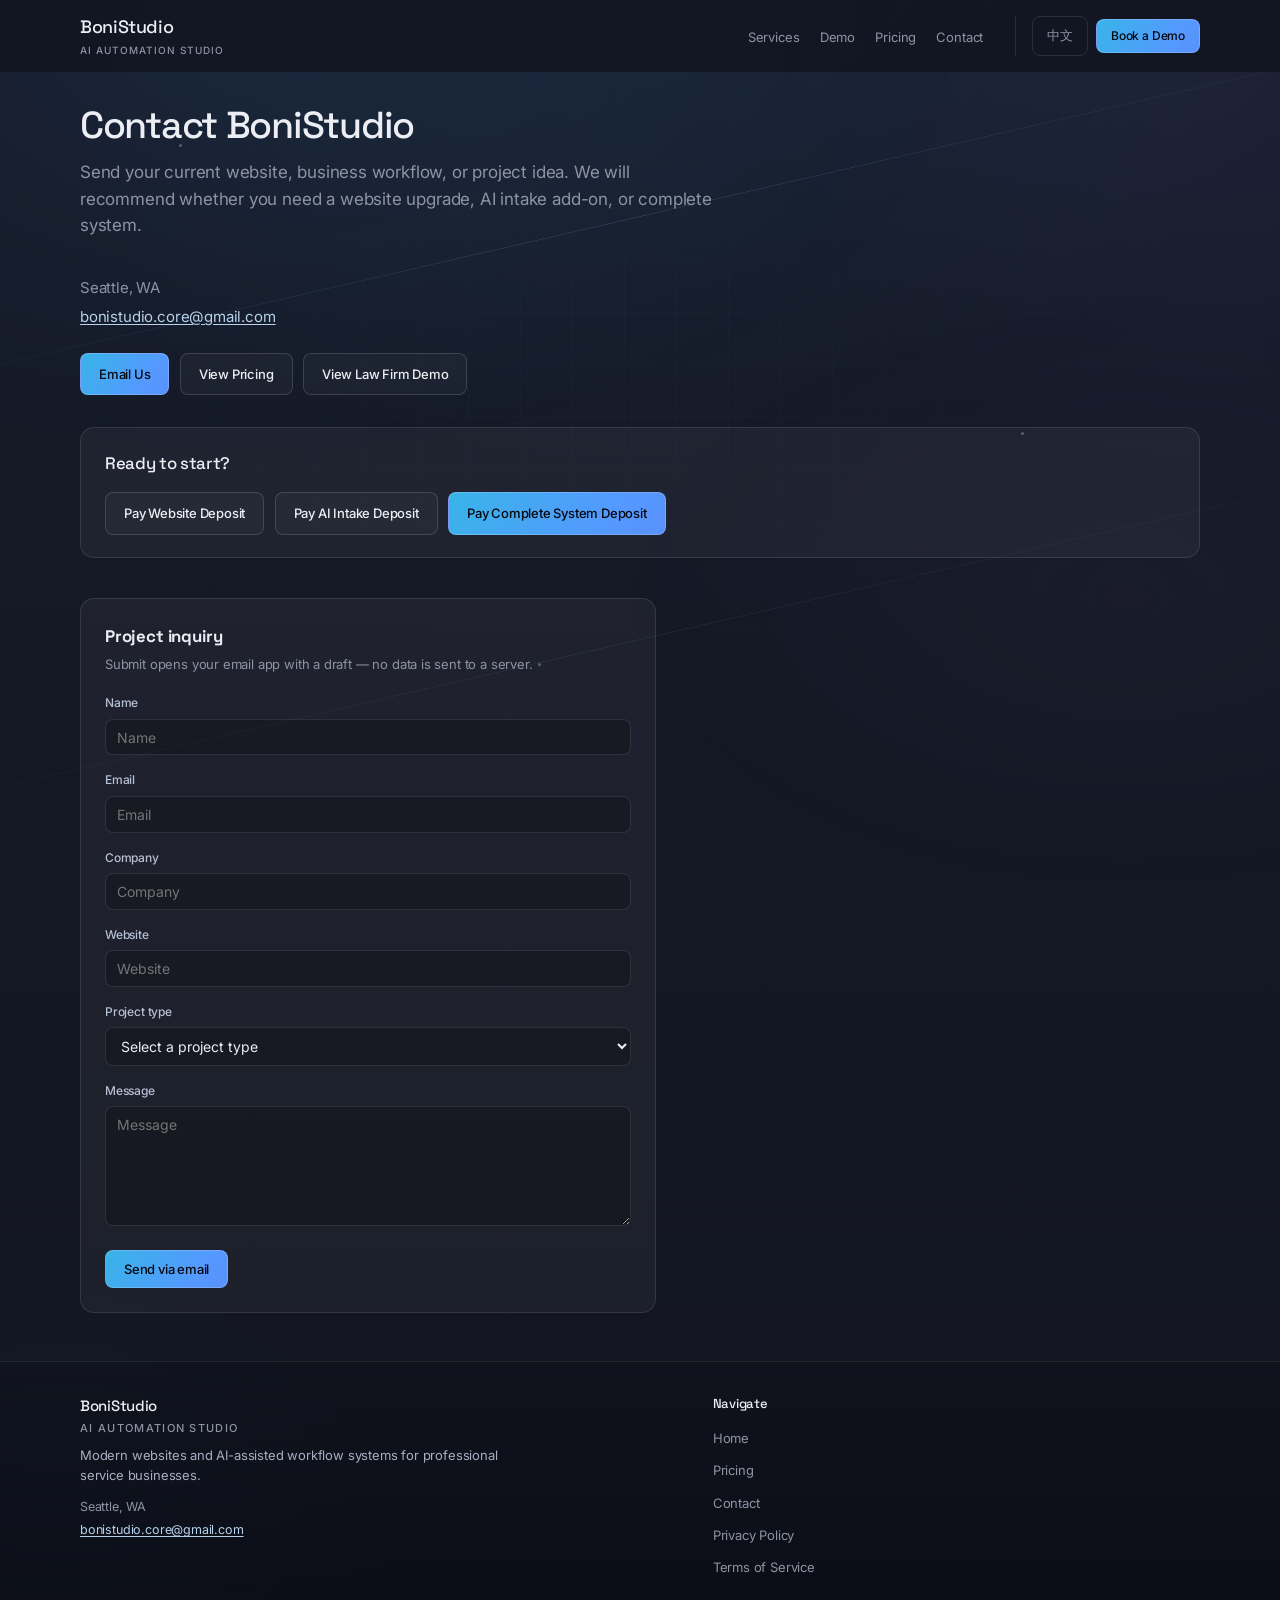
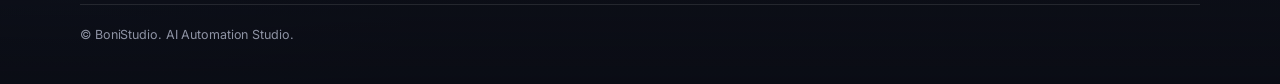
==== contact.html @ a34bbd65 "payment" ====
<!DOCTYPE html>
<html lang="en">
  <head>
    <meta charset="UTF-8" />
    <meta name="viewport" content="width=device-width, initial-scale=1.0" />
    <title data-i18n="meta.contactTitle">Contact — BoniStudio</title>
    <meta
      name="description"
      data-i18n="meta.contactDesc"
      content="Contact BoniStudio for website modernization and AI intake systems."
    />
    <link rel="preconnect" href="https://fonts.googleapis.com" />
    <link rel="preconnect" href="https://fonts.gstatic.com" crossorigin />
    <link
      href="https://fonts.googleapis.com/css2?family=Inter:wght@400;500&family=Space+Grotesk:wght@400;500;600&display=swap"
      rel="stylesheet"
    />
    <link rel="stylesheet" href="styles.css" />
  </head>
  <body>
    <div class="ambient" aria-hidden="true">
      <div class="ambient__mesh"></div>
      <div class="ambient__grid"></div>
      <div class="ambient__flow ambient__flow--1"></div>
      <div class="ambient__flow ambient__flow--2"></div>
      <div class="ambient__nodes">
        <span class="ambient__node"></span>
        <span class="ambient__node"></span>
        <span class="ambient__node"></span>
      </div>
    </div>
    <header class="header" id="header">
      <div class="header__inner container">
        <a class="brand" href="index.html#top" aria-label="BoniStudio home">
          <span class="brand__name" data-i18n="nav.brand">BoniStudio</span>
          <span class="brand__tag" data-i18n="nav.tagline">AI Automation Studio</span>
        </a>
        <nav class="nav" id="nav" aria-label="Main">
          <ul class="nav__list">
            <li><a class="nav__link" href="index.html#services" data-i18n="nav.services">Services</a></li>
            <li><a class="nav__link" href="demo/law-firm-intake.html" data-i18n="nav.demo">Demo</a></li>
            <li><a class="nav__link" href="pricing.html" data-i18n="nav.pricing">Pricing</a></li>
            <li><a class="nav__link" href="contact.html" data-i18n="nav.contact">Contact</a></li>
          </ul>
          <div class="nav__actions">
            <button type="button" class="btn btn--ghost lang-toggle" id="langToggle" aria-label="Switch language">
              <span id="langToggleLabel">中文</span>
            </button>
            <a class="btn btn--primary btn--sm" href="contact.html" data-i18n="nav.bookDemo">Book a Demo</a>
          </div>
        </nav>
        <button
          type="button"
          class="menu-toggle"
          id="menuToggle"
          aria-expanded="false"
          aria-controls="nav"
          aria-label="Open menu"
        >
          <span class="menu-toggle__bar"></span>
          <span class="menu-toggle__bar"></span>
          <span class="menu-toggle__bar"></span>
        </button>
      </div>
    </header>

    <main class="page-main container" id="top">
      <header class="page-hero">
        <h1 class="page-hero__title" data-i18n="contactPage.title">Contact BoniStudio</h1>
        <p class="page-hero__lead" data-i18n="contactPage.subtitle">
          Send your current website, business workflow, or project idea. We will recommend whether you need a website
          upgrade, AI intake add-on, or complete system.
        </p>
      </header>

      <p class="contact-page__meta" data-i18n="contactPage.location">Seattle, WA</p>
      <p class="contact-page__meta">
        <a href="mailto:bonistudio.core@gmail.com">bonistudio.core@gmail.com</a>
      </p>

      <div class="contact-page__actions">
        <a class="btn btn--primary" href="mailto:bonistudio.core@gmail.com?subject=Project%20Inquiry" data-i18n="contactPage.emailUs"
          >Email Us</a
        >
        <a class="btn btn--secondary" href="pricing.html" data-i18n="contactPage.viewPricing">View Pricing</a>
        <a class="btn btn--secondary" href="demo/law-firm-intake.html" data-i18n="contactPage.viewDemo">View Law Firm Demo</a>
      </div>

      <section class="contact-ready" aria-labelledby="contact-ready-title">
        <h2 id="contact-ready-title" class="contact-ready__title" data-i18n="contactPage.readyTitle">Ready to start?</h2>
        <div class="contact-ready__actions">
          <a
            class="btn btn--secondary"
            href="https://buy.stripe.com/14A4gs5WB1Y2cRp4F6bAs02"
            target="_blank"
            rel="noopener noreferrer"
            data-stripe="websiteDeposit"
            data-i18n="contactPage.payWebsiteDeposit"
            >Pay Website Deposit</a
          >
          <a
            class="btn btn--secondary"
            href="https://buy.stripe.com/9B68wI84JgSWdVtdbCbAs01"
            target="_blank"
            rel="noopener noreferrer"
            data-stripe="aiIntakeDeposit"
            data-i18n="contactPage.payAiDeposit"
            >Pay AI Intake Deposit</a
          >
          <a
            class="btn btn--primary"
            href="https://buy.stripe.com/aFa6oA70FbyC9Fdb3ubAs00"
            target="_blank"
            rel="noopener noreferrer"
            data-stripe="completeSystemDeposit"
            data-i18n="contactPage.payCompleteDeposit"
            >Pay Complete System Deposit</a
          >
        </div>
      </section>

      <form class="contact-form" id="siteContactForm" novalidate>
        <h2 class="contact-form__title" data-i18n="contactPage.formTitle">Project inquiry</h2>
        <p class="contact-form__hint" data-i18n="contactPage.formHint">
          Submit opens your email app with a draft — no data is sent to a server.
        </p>
        <div class="contact-form__row">
          <label for="cf-name" data-i18n="contactPage.name">Name</label>
          <input id="cf-name" name="name" type="text" autocomplete="name" data-i18n-placeholder="contactPage.name" placeholder="Name" />
        </div>
        <div class="contact-form__row">
          <label for="cf-email" data-i18n="contactPage.email">Email</label>
          <input
            id="cf-email"
            name="email"
            type="email"
            autocomplete="email"
            data-i18n-placeholder="contactPage.email"
            placeholder="Email"
            required
          />
        </div>
        <div class="contact-form__row">
          <label for="cf-company" data-i18n="contactPage.company">Company</label>
          <input id="cf-company" name="company" type="text" data-i18n-placeholder="contactPage.company" placeholder="Company" />
        </div>
        <div class="contact-form__row">
          <label for="cf-website" data-i18n="contactPage.website">Website</label>
          <input id="cf-website" name="website" type="url" data-i18n-placeholder="contactPage.website" placeholder="Website" />
        </div>
        <div class="contact-form__row">
          <label for="cf-type" data-i18n="contactPage.projectType">Project type</label>
          <select id="cf-type" name="projectType">
            <option value="" data-i18n="contactPage.typeHint">Select a project type</option>
            <option value="Website Modernization" data-i18n="contactPage.opt.web">Website Modernization</option>
            <option value="AI Intake Add-on" data-i18n="contactPage.opt.ai">AI Intake Add-on</option>
            <option value="Complete Law Firm System" data-i18n="contactPage.opt.complete">Complete Law Firm System</option>
            <option value="Other" data-i18n="contactPage.opt.other">Other</option>
          </select>
        </div>
        <div class="contact-form__row">
          <label for="cf-msg" data-i18n="contactPage.message">Message</label>
          <textarea id="cf-msg" name="message" data-i18n-placeholder="contactPage.message" placeholder="Message"></textarea>
        </div>
        <button type="submit" class="btn btn--primary" data-i18n="contactPage.submit">Send via email</button>
      </form>
    </main>

    <footer class="footer site-footer">
      <div class="container site-footer__grid">
        <div class="site-footer__brand-block">
          <p class="footer__brand">BoniStudio</p>
          <p class="site-footer__tag" data-i18n="nav.tagline">AI Automation Studio</p>
          <p class="site-footer__tagline" data-i18n="footer.tagline">
            Modern websites and AI-assisted workflow systems for professional service businesses.
          </p>
          <p class="site-footer__meta" data-i18n="footer.location">Seattle, WA</p>
          <p class="site-footer__meta">
            <a href="mailto:bonistudio.core@gmail.com">bonistudio.core@gmail.com</a>
          </p>
        </div>
        <div class="site-footer__nav-block">
          <p class="site-footer__nav-title" data-i18n="footer.navTitle">Navigate</p>
          <ul class="site-footer__links">
            <li><a href="index.html#top" data-i18n="footer.linkHome">Home</a></li>
            <li><a href="pricing.html" data-i18n="footer.linkPricing">Pricing</a></li>
            <li><a href="contact.html" data-i18n="footer.linkContact">Contact</a></li>
            <li><a href="privacy.html" data-i18n="footer.linkPrivacy">Privacy Policy</a></li>
            <li><a href="terms.html" data-i18n="footer.linkTerms">Terms of Service</a></li>
          </ul>
        </div>
      </div>
      <div class="container site-footer__bottom">
        <p class="footer__copy" data-i18n="footer.copy">© BoniStudio. AI Automation Studio.</p>
      </div>
    </footer>

    <script src="script.js"></script>
  </body>
</html>
---- styles.css ----
/* BoniStudio — Performance-first premium dark UI (Space Grotesk + Inter) */

:root {
  --bg-base: #151925;
  --bg-mid: #181c2a;
  --bg-deep: #10131d;
  --accent: #8eb4d4;
  --accent-strong: #b6d2ec;
  --accent-cyan: #4db8e8;
  --accent-blue: #6e8cff;
  --accent-violet: #9d93e8;
  --text: #eceef4;
  --text-muted: #8e93a4;
  --glass: rgba(255, 255, 255, 0.045);
  --glass-border: rgba(255, 255, 255, 0.1);
  --radius: 14px;
  --radius-sm: 8px;
  --radius-btn: 8px;
  --header-h: 72px;
  --font-display: "Space Grotesk", system-ui, sans-serif;
  --font-body: "Inter", system-ui, sans-serif;
  --tracking-hero: -0.045em;
  --tracking-section: -0.034em;
  --tracking-tight: -0.02em;
  --ease-out: cubic-bezier(0.22, 1, 0.36, 1);
}

*,
*::before,
*::after {
  box-sizing: border-box;
}

html {
  scroll-behavior: smooth;
  min-height: 100%;
  background-color: var(--bg-deep);
  /* Scroll with document — avoids compositor jank from background-attachment: fixed */
  background-image:
    radial-gradient(ellipse 100% 75% at 50% -15%, rgba(62, 170, 230, 0.09), transparent 58%),
    radial-gradient(ellipse 65% 45% at 95% 5%, rgba(120, 100, 210, 0.07), transparent 52%),
    radial-gradient(ellipse 55% 40% at 5% 95%, rgba(50, 130, 200, 0.05), transparent 50%),
    linear-gradient(180deg, #171c2c 0%, var(--bg-base) 38%, #121520 100%);
}

@media (max-width: 720px) {
  html {
    background-image:
      radial-gradient(ellipse 90% 50% at 50% -10%, rgba(62, 170, 230, 0.06), transparent 55%),
      linear-gradient(180deg, #171c2c 0%, var(--bg-base) 50%, #121520 100%);
  }
}

@media (prefers-reduced-motion: reduce) {
  html {
    scroll-behavior: auto;
  }
  .reveal {
    opacity: 1 !important;
    transform: none !important;
    transition: none !important;
  }
  .mockup__pulse {
    animation: none !important;
    opacity: 0.75;
    transform: none;
  }
  .btn--primary:hover,
  .btn--secondary:hover {
    transform: none;
  }
  .ambient__mesh,
  .ambient__flow,
  .ambient__node {
    animation: none !important;
  }
  .section-divider__dot {
    animation: none !important;
    transform: translate3d(0, 0, 0) !important;
  }
  .mockup__scan-line,
  .mockup__progress-bar {
    animation: none !important;
  }
  .btn--primary::before {
    animation: none !important;
    opacity: 0 !important;
  }
  .btn--primary {
    animation: none !important;
  }
  .card--service::before,
  .card--system::before {
    display: none !important;
  }
}

html.reduce-motion .ambient__mesh,
html.reduce-motion .ambient__flow,
html.reduce-motion .ambient__node,
html.reduce-motion .section-divider__dot,
html.reduce-motion .mockup__scan-line,
html.reduce-motion .mockup__progress-bar {
  animation: none !important;
}

html.reduce-motion .btn--primary::before {
  display: none;
}

html.reduce-motion .btn--primary {
  animation: none;
}

html.reduce-motion .card--service::before,
html.reduce-motion .card--system::before {
  display: none;
}

main#top {
  scroll-margin-top: calc(var(--header-h) + 12px);
}

body {
  margin: 0;
  font-family: var(--font-body);
  font-size: 1rem;
  line-height: 1.58;
  font-weight: 400;
  letter-spacing: -0.011em;
  color: var(--text);
  background: transparent;
  min-height: 100vh;
  -webkit-font-smoothing: antialiased;
}

img {
  max-width: 100%;
  height: auto;
  display: block;
}

a {
  color: inherit;
  text-decoration: none;
}

ul,
ol {
  margin: 0;
  padding: 0;
  list-style: none;
}

.container {
  width: min(1120px, 92vw);
  margin-inline: auto;
}

main,
.footer {
  position: relative;
  z-index: 1;
}

/* —— Ambient background (fixed, transform/opacity only) —— */
.ambient {
  position: fixed;
  inset: 0;
  z-index: 0;
  pointer-events: none;
  overflow: hidden;
}

.ambient__mesh {
  position: absolute;
  inset: -18%;
  opacity: 0.5;
  background:
    radial-gradient(ellipse 72% 58% at 28% 18%, rgba(62, 155, 215, 0.12), transparent 58%),
    radial-gradient(ellipse 58% 48% at 78% 62%, rgba(110, 92, 175, 0.09), transparent 52%);
  transform: translate3d(0, 0, 0);
  animation: ambientMesh 110s linear infinite;
}

.ambient__grid {
  position: absolute;
  inset: 0;
  opacity: 0.05;
  background-image:
    linear-gradient(rgba(210, 220, 245, 0.4) 1px, transparent 1px),
    linear-gradient(90deg, rgba(210, 220, 245, 0.4) 1px, transparent 1px);
  background-size: 52px 52px;
  mask-image: radial-gradient(ellipse 72% 62% at 50% 42%, #000 12%, transparent 72%);
}

.ambient__flow {
  position: absolute;
  width: 140%;
  height: 1px;
  left: -20%;
  background: linear-gradient(90deg, transparent, rgba(120, 175, 220, 0.14), transparent);
  animation: ambientFlow 95s linear infinite;
}

.ambient__flow--1 {
  top: 24%;
  transform: rotate(-13deg) translate3d(0, 0, 0);
}

.ambient__flow--2 {
  top: 71%;
  opacity: 0.55;
  animation-duration: 125s;
  animation-direction: reverse;
  transform: rotate(-13deg) translate3d(0, 0, 0);
}

@keyframes ambientMesh {
  0% {
    transform: translate3d(0, 0, 0) scale(1);
  }
  33% {
    transform: translate3d(1.8%, -1.2%, 0) scale(1.02);
  }
  66% {
    transform: translate3d(-1.2%, 0.9%, 0) scale(1.01);
  }
  100% {
    transform: translate3d(0, 0, 0) scale(1);
  }
}

@keyframes ambientFlow {
  0% {
    transform: rotate(-13deg) translate3d(-6%, 0, 0);
    opacity: 0.32;
  }
  50% {
    transform: rotate(-13deg) translate3d(6%, 0, 0);
    opacity: 0.52;
  }
  100% {
    transform: rotate(-13deg) translate3d(-6%, 0, 0);
    opacity: 0.32;
  }
}

.ambient__nodes {
  position: absolute;
  inset: 0;
}

.ambient__node {
  position: absolute;
  width: 3px;
  height: 3px;
  border-radius: 50%;
  background: rgba(155, 195, 235, 0.4);
  animation: ambientNode 12s ease-in-out infinite;
}

.ambient__node:nth-child(1) {
  top: 16%;
  left: 14%;
}

.ambient__node:nth-child(2) {
  top: 48%;
  right: 20%;
  animation-delay: 3s;
}

.ambient__node:nth-child(3) {
  bottom: 26%;
  left: 42%;
  animation-delay: 6s;
}

@keyframes ambientNode {
  0%,
  100% {
    opacity: 0.22;
    transform: scale(1);
  }
  50% {
    opacity: 0.55;
    transform: scale(1.2);
  }
}

@media (max-width: 720px) {
  .ambient__mesh {
    animation: none;
    opacity: 0.32;
  }

  .ambient__flow {
    animation: none;
    opacity: 0.22;
  }

  .ambient__node {
    animation: none;
    opacity: 0.35;
  }

  .ambient__grid {
    opacity: 0.035;
  }
}

/* —— Section rhythm dividers —— */
.section-divider {
  position: relative;
  max-width: min(1120px, 92vw);
  margin: 0 auto;
  height: 1px;
}

.section-divider__track {
  display: block;
  height: 1px;
  background: linear-gradient(
    90deg,
    transparent,
    rgba(115, 170, 220, 0.28),
    rgba(145, 125, 200, 0.22),
    transparent
  );
  opacity: 0.55;
}

.section-divider__dot {
  position: absolute;
  top: 50%;
  left: 50%;
  width: 4px;
  height: 4px;
  margin: -2px 0 0 -2px;
  border-radius: 50%;
  background: rgba(160, 200, 235, 0.55);
  animation: dividerDot 14s ease-in-out infinite alternate;
  transform: translate3d(-24px, 0, 0);
}

@keyframes dividerDot {
  to {
    transform: translate3d(24px, 0, 0);
    opacity: 0.4;
  }
}

/* —— Header —— (no backdrop-filter — solid blend) */
.header {
  position: fixed;
  top: 0;
  left: 0;
  right: 0;
  z-index: 100;
  height: var(--header-h);
  background: rgba(18, 22, 34, 0.92);
  border-bottom: 1px solid transparent;
  transition: background-color 0.2s var(--ease-out), border-color 0.2s var(--ease-out);
}

.header.is-scrolled {
  border-bottom-color: var(--glass-border);
  background: rgba(16, 19, 30, 0.96);
}

.header__inner {
  display: flex;
  align-items: center;
  justify-content: space-between;
  height: var(--header-h);
  gap: 1rem;
}

.brand {
  display: flex;
  flex-direction: column;
  gap: 0.05rem;
  flex-shrink: 0;
}

.brand__name {
  font-family: var(--font-display);
  font-weight: 500;
  font-size: 1.125rem;
  letter-spacing: var(--tracking-tight);
}

.brand__tag {
  font-family: var(--font-body);
  font-size: 0.625rem;
  font-weight: 500;
  text-transform: uppercase;
  letter-spacing: 0.1em;
  color: var(--text-muted);
}

.nav {
  display: flex;
  align-items: center;
  gap: 1.5rem;
}

.nav__list {
  display: flex;
  align-items: center;
  gap: 0.35rem 1.25rem;
}

.nav__link {
  position: relative;
  font-size: 0.8125rem;
  font-weight: 400;
  letter-spacing: -0.01em;
  color: var(--text-muted);
  padding: 0.35rem 0;
  transition: color 0.22s var(--ease-out);
}

.nav__link::after {
  content: "";
  position: absolute;
  left: 0;
  right: 0;
  bottom: 0;
  height: 1px;
  background: linear-gradient(90deg, transparent, rgba(100, 175, 230, 0.85), rgba(140, 130, 210, 0.65), transparent);
  opacity: 0;
  transform: scaleX(0.45);
  transform-origin: center;
  transition: opacity 0.22s var(--ease-out), transform 0.22s var(--ease-out);
}

.nav__link:hover {
  color: var(--text);
}

.nav__link:hover::after {
  opacity: 1;
  transform: scaleX(1);
}

.nav__actions {
  display: flex;
  align-items: center;
  gap: 0.5rem;
  margin-left: 0.5rem;
  padding-left: 1rem;
  border-left: 1px solid var(--glass-border);
}

.menu-toggle {
  display: none;
  flex-direction: column;
  justify-content: center;
  gap: 6px;
  width: 44px;
  height: 44px;
  padding: 0;
  border: none;
  background: transparent;
  cursor: pointer;
  color: var(--text);
}

.menu-toggle__bar {
  display: block;
  width: 22px;
  height: 2px;
  background: currentColor;
  border-radius: 2px;
  margin-inline: auto;
  transition: transform 0.2s, opacity 0.2s;
}

.menu-toggle[aria-expanded="true"] .menu-toggle__bar:nth-child(1) {
  transform: translateY(8px) rotate(45deg);
}

.menu-toggle[aria-expanded="true"] .menu-toggle__bar:nth-child(2) {
  opacity: 0;
}

.menu-toggle[aria-expanded="true"] .menu-toggle__bar:nth-child(3) {
  transform: translateY(-8px) rotate(-45deg);
}

/* —— Buttons —— (transform/opacity; no transition on box-shadow) */
.btn {
  display: inline-flex;
  align-items: center;
  justify-content: center;
  gap: 0.35rem;
  font-family: var(--font-body);
  font-size: 0.8125rem;
  font-weight: 500;
  letter-spacing: -0.015em;
  padding: 0.625rem 1.125rem;
  border-radius: var(--radius-btn);
  border: 1px solid transparent;
  cursor: pointer;
  transition: transform 0.24s var(--ease-out), background 0.24s var(--ease-out), border-color 0.24s var(--ease-out),
    color 0.24s var(--ease-out);
  white-space: nowrap;
}

.btn:active {
  transform: scale(0.99);
}

.btn--sm {
  padding: 0.4375rem 0.875rem;
  font-size: 0.75rem;
}

.btn--primary {
  position: relative;
  overflow: hidden;
  background: linear-gradient(125deg, #38b4e8 0%, #5598ff 42%, #6578eb 100%);
  background-size: 180% 180%;
  color: #06080f;
  border-color: rgba(255, 255, 255, 0.2);
  animation: btnGradientDrift 14s ease-in-out infinite;
}

@keyframes btnGradientDrift {
  0%,
  100% {
    background-position: 0% 40%;
  }
  50% {
    background-position: 100% 60%;
  }
}

.btn--primary::before {
  content: "";
  position: absolute;
  inset: 0;
  background: linear-gradient(105deg, transparent 35%, rgba(255, 255, 255, 0.22) 50%, transparent 65%);
  transform: translate3d(-120%, 0, 0);
  animation: btnShine 5.5s ease-in-out infinite;
  pointer-events: none;
}

.btn--primary > *,
.btn--secondary > * {
  position: relative;
  z-index: 1;
}

@keyframes btnShine {
  0%,
  65% {
    transform: translate3d(-120%, 0, 0);
    opacity: 0;
  }
  70% {
    opacity: 0.9;
  }
  85% {
    transform: translate3d(120%, 0, 0);
    opacity: 0;
  }
  100% {
    transform: translate3d(120%, 0, 0);
    opacity: 0;
  }
}

.btn--primary:hover {
  transform: translateY(-2px);
  box-shadow: 0 0 0 1px rgba(255, 255, 255, 0.24) inset, 0 12px 32px rgba(45, 145, 215, 0.32);
}

.btn--secondary {
  position: relative;
  overflow: hidden;
  background: rgba(255, 255, 255, 0.03);
  color: var(--text);
  border: 1px solid rgba(255, 255, 255, 0.14);
}

.btn--secondary::before {
  content: "";
  position: absolute;
  inset: 0;
  background: linear-gradient(125deg, rgba(255, 255, 255, 0.07), transparent 45%, transparent 55%, rgba(255, 255, 255, 0.04));
  opacity: 0;
  transform: translate3d(-8%, 0, 0);
  transition: opacity 0.24s var(--ease-out), transform 0.24s var(--ease-out);
  pointer-events: none;
}

.btn--secondary:hover {
  transform: translateY(-3px);
  border-color: rgba(110, 170, 230, 0.38);
  background: rgba(255, 255, 255, 0.055);
}

.btn--secondary:hover::before {
  opacity: 1;
  transform: translate3d(0, 0, 0);
}

.btn--ghost {
  background: transparent;
  color: var(--text-muted);
  border-color: rgba(255, 255, 255, 0.1);
  padding-inline: 0.875rem;
}

.btn--ghost:hover {
  color: var(--text);
  border-color: rgba(255, 255, 255, 0.16);
  background: rgba(255, 255, 255, 0.03);
}

.btn--full {
  width: 100%;
  margin-top: auto;
}

/* —— Sections —— ambient variation (desktop); lighter on mobile */
.section {
  position: relative;
  padding: clamp(4.5rem, 11vw, 7.25rem) 0;
  scroll-margin-top: calc(var(--header-h) + 12px);
}

.hero.section {
  padding-top: calc(var(--header-h) + clamp(3rem, 9vw, 5rem));
  padding-bottom: clamp(3.25rem, 9vw, 5.25rem);
  background: radial-gradient(ellipse 85% 55% at 75% 15%, rgba(55, 175, 235, 0.08), transparent 55%),
    radial-gradient(ellipse 50% 45% at 12% 75%, rgba(115, 100, 200, 0.05), transparent 50%);
}

.problem {
  background: radial-gradient(ellipse 70% 50% at 20% 30%, rgba(130, 105, 210, 0.055), transparent 55%);
}

.services {
  background: radial-gradient(ellipse 80% 45% at 85% 20%, rgba(60, 165, 225, 0.06), transparent 52%);
}

.systems {
  background: radial-gradient(ellipse 75% 50% at 50% 100%, rgba(75, 150, 220, 0.055), transparent 55%),
    radial-gradient(ellipse 50% 35% at 0% 40%, rgba(125, 110, 200, 0.04), transparent 50%);
}

.process {
  background: radial-gradient(ellipse 60% 45% at 90% 60%, rgba(100, 140, 210, 0.045), transparent 50%);
}

.why {
  background: radial-gradient(ellipse 65% 50% at 10% 50%, rgba(120, 95, 195, 0.05), transparent 52%);
}

.contact {
  background: radial-gradient(ellipse 90% 55% at 50% 0%, rgba(55, 170, 230, 0.06), transparent 50%),
    radial-gradient(ellipse 55% 40% at 100% 100%, rgba(110, 100, 190, 0.045), transparent 50%);
}

@media (max-width: 720px) {
  .hero.section,
  .problem,
  .services,
  .systems,
  .process,
  .why,
  .contact {
    background: none;
  }
}

.hero__grid {
  display: grid;
  grid-template-columns: 1fr 1fr;
  gap: clamp(2rem, 5vw, 3.5rem);
  align-items: center;
}

.eyebrow {
  font-family: var(--font-body);
  font-size: 0.6875rem;
  font-weight: 500;
  text-transform: uppercase;
  letter-spacing: 0.14em;
  color: rgba(130, 195, 235, 0.72);
  margin: 0 0 1.125rem;
}

.hero__title {
  font-family: var(--font-display);
  font-size: clamp(2.125rem, 4.25vw, 3.125rem);
  font-weight: 500;
  line-height: 1.07;
  letter-spacing: var(--tracking-hero);
  margin: 0 0 1.375rem;
  color: var(--text);
}

.hero__subtitle {
  font-size: clamp(0.9375rem, 1.35vw, 1.0625rem);
  font-weight: 400;
  line-height: 1.62;
  letter-spacing: -0.012em;
  color: var(--text-muted);
  max-width: 36em;
  margin: 0 0 1.875rem;
}

.hero__actions {
  display: flex;
  flex-wrap: wrap;
  gap: 0.75rem;
  margin-bottom: 1.5rem;
}

.hero__trust {
  font-size: 0.8125rem;
  font-weight: 400;
  letter-spacing: -0.01em;
  color: var(--text-muted);
  margin: 0;
  padding-top: 1.125rem;
  border-top: 1px solid var(--glass-border);
  max-width: 34em;
  line-height: 1.55;
}

.section__title {
  font-family: var(--font-display);
  font-size: clamp(1.5rem, 2.85vw, 2rem);
  font-weight: 500;
  line-height: 1.15;
  letter-spacing: var(--tracking-section);
  margin: 0 0 1.25rem;
  max-width: 22ch;
  color: var(--text);
}

.section__lead {
  font-size: 0.9375rem;
  font-weight: 400;
  line-height: 1.65;
  letter-spacing: -0.01em;
  color: var(--text-muted);
  max-width: 48ch;
  margin: 0 0 2.25rem;
}

.systems .section__title {
  margin-bottom: 0.625rem;
}

.systems .section__lead {
  margin-top: 0;
  margin-bottom: 2rem;
}

.why .section__lead {
  margin-top: 0;
  margin-bottom: 1.625rem;
}

.contact .section__lead {
  margin-top: 0;
  margin-bottom: 1.875rem;
}

/* —— Cards —— (no shadow transition; lighter glass + tinted borders) */
.grid {
  display: grid;
  gap: 1.25rem;
}

.grid--2 {
  grid-template-columns: repeat(2, 1fr);
}

.grid--3 {
  grid-template-columns: repeat(3, 1fr);
}

.card {
  position: relative;
  padding: 1.375rem 1.5rem;
  border-radius: var(--radius);
  background: rgba(255, 255, 255, 0.038);
  border: 1px solid rgba(255, 255, 255, 0.09);
  overflow: hidden;
  transition: transform 0.24s var(--ease-out), border-color 0.24s var(--ease-out), background 0.24s var(--ease-out);
}

.card::after {
  content: "";
  position: absolute;
  inset: 0;
  border-radius: inherit;
  opacity: 0;
  background: linear-gradient(135deg, rgba(70, 155, 215, 0.14), rgba(115, 100, 185, 0.1));
  pointer-events: none;
  transition: opacity 0.24s var(--ease-out);
  z-index: 0;
}

.card:hover {
  transform: translateY(-3px);
  border-color: rgba(120, 175, 235, 0.32);
  background: rgba(255, 255, 255, 0.048);
}

.card:hover::after {
  opacity: 1;
}

.card--problem > *,
.card__title,
.card__text,
.card__list,
.card__status,
.card > .btn {
  position: relative;
  z-index: 1;
}

.card--service {
  border-color: rgba(255, 255, 255, 0.1);
  background: linear-gradient(160deg, rgba(255, 255, 255, 0.042), rgba(70, 140, 210, 0.03));
}

.card--service::before {
  content: "";
  position: absolute;
  top: 0;
  left: -50%;
  width: 42%;
  height: 100%;
  background: linear-gradient(90deg, transparent, rgba(255, 255, 255, 0.08), transparent);
  transform: skewX(-14deg) translate3d(0, 0, 0);
  opacity: 0;
  pointer-events: none;
  z-index: 2;
}

.card--service:hover::before {
  animation: cardSweep 0.85s var(--ease-out) forwards;
}

.card--service:hover {
  border-color: rgba(100, 175, 230, 0.32);
  background: linear-gradient(160deg, rgba(255, 255, 255, 0.05), rgba(80, 150, 220, 0.045));
}

.card--system {
  display: flex;
  flex-direction: column;
  min-height: 100%;
  border-color: rgba(130, 170, 235, 0.22);
  background: linear-gradient(145deg, rgba(55, 165, 220, 0.08), rgba(105, 95, 195, 0.06));
}

.card--system::before {
  content: "";
  position: absolute;
  top: 0;
  left: -50%;
  width: 42%;
  height: 100%;
  background: linear-gradient(90deg, transparent, rgba(255, 255, 255, 0.1), transparent);
  transform: skewX(-14deg) translate3d(0, 0, 0);
  opacity: 0;
  pointer-events: none;
  z-index: 2;
}

.card--system:hover::before {
  animation: cardSweep 0.85s var(--ease-out) forwards;
}

.card--system:hover {
  border-color: rgba(140, 190, 245, 0.38);
  background: linear-gradient(145deg, rgba(55, 175, 225, 0.1), rgba(110, 100, 200, 0.075));
}

.card--system > *,
.card--service > * {
  position: relative;
  z-index: 1;
}

@keyframes cardSweep {
  0% {
    transform: skewX(-14deg) translate3d(-30%, 0, 0);
    opacity: 0;
  }
  12% {
    opacity: 1;
  }
  100% {
    transform: skewX(-14deg) translate3d(280%, 0, 0);
    opacity: 0;
  }
}

.card__icon {
  width: 44px;
  height: 44px;
  margin-bottom: 0.75rem;
  color: rgba(145, 190, 235, 0.65);
}

.card__icon-svg {
  width: 100%;
  height: 100%;
  display: block;
}

.card--problem:hover::after {
  opacity: 0.35;
}

.card--problem p {
  margin: 0;
  font-weight: 400;
  font-size: 0.9375rem;
  letter-spacing: -0.01em;
  line-height: 1.5;
}

.card__title {
  font-family: var(--font-display);
  font-size: 1.0625rem;
  font-weight: 500;
  margin: 0 0 0.5rem;
  letter-spacing: var(--tracking-tight);
  line-height: 1.25;
}

.card__text {
  margin: 0;
  color: var(--text-muted);
  font-size: 0.875rem;
  line-height: 1.58;
  letter-spacing: -0.008em;
}

.card__list {
  margin: 0 0 1rem;
  padding-left: 1.1rem;
  list-style: disc;
  color: var(--text-muted);
  font-size: 0.84375rem;
  line-height: 1.55;
  letter-spacing: -0.008em;
  display: flex;
  flex-direction: column;
  gap: 0.375rem;
}

.card__list li::marker {
  color: rgba(120, 185, 235, 0.55);
}

.card__status {
  font-family: var(--font-body);
  font-size: 0.75rem;
  font-weight: 400;
  letter-spacing: -0.01em;
  color: var(--text-muted);
  margin: 0 0 1rem;
}

/* —— Hero visual stack + system graph + command mockup —— */
.hero__visual-stack {
  position: relative;
  display: flex;
  flex-direction: column;
  gap: 0.75rem;
}

.system-graph {
  position: relative;
  padding: 0.35rem 0.25rem 0;
  opacity: 0.88;
}

.system-graph__svg {
  width: 100%;
  max-height: 72px;
  display: block;
}

.system-graph__labels {
  display: flex;
  flex-wrap: wrap;
  justify-content: space-between;
  gap: 0.25rem 0.35rem;
  margin-top: 0.35rem;
  font-family: var(--font-body);
  font-size: 0.5625rem;
  font-weight: 500;
  letter-spacing: 0.04em;
  text-transform: uppercase;
  color: rgba(140, 160, 190, 0.48);
  line-height: 1.2;
}

.system-graph__labels span {
  flex: 0 0 auto;
  max-width: 28%;
  text-align: center;
}

.mockup--premium {
  position: relative;
  border-radius: calc(var(--radius) + 2px);
  overflow: hidden;
  border: 1px solid rgba(255, 255, 255, 0.12);
  background: linear-gradient(168deg, rgba(255, 255, 255, 0.065), rgba(28, 55, 95, 0.07));
  box-shadow: 0 16px 40px rgba(0, 0, 0, 0.32);
}

.mockup--premium .mockup__chrome {
  display: flex;
  align-items: center;
  gap: 8px;
  padding: 0.55rem 0.9rem;
  background: rgba(10, 12, 20, 0.72);
  border-bottom: 1px solid rgba(255, 255, 255, 0.06);
}

.mockup__statusbar {
  display: flex;
  align-items: center;
  justify-content: space-between;
  gap: 0.5rem;
  padding: 0.4rem 0.9rem;
  font-family: var(--font-body);
  font-size: 0.5625rem;
  font-weight: 500;
  letter-spacing: 0.06em;
  text-transform: uppercase;
  color: rgba(155, 170, 195, 0.65);
  background: rgba(8, 10, 16, 0.55);
  border-bottom: 1px solid rgba(255, 255, 255, 0.05);
}

.mockup__health {
  display: inline-flex;
  align-items: center;
  gap: 0.35rem;
}

.mockup__health-led {
  width: 6px;
  height: 6px;
  border-radius: 50%;
  background: rgba(95, 200, 140, 0.85);
  box-shadow: 0 0 0 2px rgba(95, 200, 140, 0.2);
}

.mockup__statusbar-right {
  color: rgba(130, 185, 230, 0.55);
}

.mockup__progress {
  height: 2px;
  background: rgba(255, 255, 255, 0.05);
  overflow: hidden;
}

.mockup__progress-bar {
  display: block;
  height: 100%;
  width: 42%;
  background: linear-gradient(90deg, rgba(70, 155, 215, 0.45), rgba(120, 140, 220, 0.65));
  transform-origin: left center;
  animation: mockProgress 5s ease-in-out infinite;
}

@keyframes mockProgress {
  0%,
  100% {
    transform: scaleX(1);
    opacity: 0.75;
  }
  50% {
    transform: scaleX(1.12);
    opacity: 1;
  }
}

.mockup--premium .mockup__body {
  position: relative;
  padding: 0.85rem 1rem 1rem;
  display: flex;
  flex-direction: column;
  gap: 0.55rem;
  overflow: hidden;
}

.mockup__scan {
  position: absolute;
  inset: 0;
  pointer-events: none;
  overflow: hidden;
  z-index: 1;
}

.mockup__scan-line {
  position: absolute;
  left: 0;
  right: 0;
  height: 1px;
  background: linear-gradient(90deg, transparent, rgba(120, 185, 235, 0.45), transparent);
  animation: mockScan 6.5s ease-in-out infinite;
  opacity: 0.65;
}

@keyframes mockScan {
  0% {
    transform: translate3d(0, 0.5rem, 0);
    opacity: 0;
  }
  8% {
    opacity: 0.7;
  }
  92% {
    opacity: 0.7;
  }
  100% {
    transform: translate3d(0, 16rem, 0);
    opacity: 0;
  }
}

.mockup__chips {
  position: relative;
  z-index: 2;
  display: flex;
  flex-wrap: wrap;
  gap: 0.35rem;
}

.mockup__chip {
  font-family: var(--font-body);
  font-size: 0.5625rem;
  font-weight: 500;
  letter-spacing: 0.02em;
  padding: 0.2rem 0.45rem;
  border-radius: 4px;
  color: rgba(185, 210, 235, 0.82);
  background: rgba(55, 120, 180, 0.12);
  border: 1px solid rgba(100, 160, 215, 0.2);
}

.mockup__events {
  position: relative;
  z-index: 2;
  display: flex;
  flex-direction: column;
  gap: 0.3rem;
  padding: 0.45rem 0.5rem;
  border-radius: var(--radius-sm);
  background: rgba(0, 0, 0, 0.18);
  border: 1px solid rgba(255, 255, 255, 0.05);
}

.mockup__event {
  display: flex;
  align-items: center;
  gap: 0.4rem;
  font-size: 0.625rem;
  color: rgba(155, 170, 195, 0.78);
  line-height: 1.35;
}

.mockup__event-led {
  flex-shrink: 0;
  width: 4px;
  height: 4px;
  border-radius: 50%;
  background: rgba(110, 195, 150, 0.75);
}

.mockup__event-led--dim {
  background: rgba(130, 150, 180, 0.35);
}

.mockup__dot {
  width: 8px;
  height: 8px;
  border-radius: 50%;
  background: rgba(255, 255, 255, 0.15);
}

.mockup__dot:nth-child(1) {
  background: #ff5f57;
}

.mockup__dot:nth-child(2) {
  background: #febc2e;
}

.mockup__dot:nth-child(3) {
  background: #28c840;
}

.mockup__title {
  margin-left: auto;
  font-family: var(--font-body);
  font-size: 0.625rem;
  font-weight: 500;
  letter-spacing: 0.08em;
  text-transform: uppercase;
  color: var(--text-muted);
}

.mockup__row {
  position: relative;
  z-index: 2;
  display: grid;
  grid-template-columns: 1fr 1fr;
  gap: 0.65rem;
}

.mockup__card {
  padding: 0.75rem 0.85rem;
  border-radius: var(--radius-sm);
  background: rgba(255, 255, 255, 0.04);
  border: 1px solid rgba(255, 255, 255, 0.08);
  display: flex;
  align-items: center;
  justify-content: space-between;
  gap: 0.5rem;
}

.mockup__card--wide {
  grid-column: 1 / -1;
}

.mockup__label {
  font-family: var(--font-display);
  font-weight: 500;
  font-size: 0.8125rem;
  letter-spacing: var(--tracking-tight);
}

.mockup__pill {
  font-family: var(--font-body);
  font-size: 0.625rem;
  font-weight: 500;
  text-transform: uppercase;
  letter-spacing: 0.06em;
  padding: 0.1875rem 0.4375rem;
  border-radius: 4px;
  background: rgba(70, 160, 220, 0.12);
  color: rgba(165, 215, 245, 0.95);
  border: 1px solid rgba(100, 180, 230, 0.22);
}

.mockup__k {
  font-size: 0.72rem;
  color: var(--text-muted);
  line-height: 1.3;
}

.mockup__v {
  font-family: var(--font-display);
  font-weight: 500;
  font-size: 0.9375rem;
  letter-spacing: var(--tracking-tight);
  color: var(--accent-strong);
}

.mockup__status {
  font-size: 0.625rem;
  font-weight: 500;
  letter-spacing: -0.01em;
  color: #8b9e90;
}

.mockup__status--ok {
  padding: 0.15rem 0.4rem;
  border-radius: 6px;
  background: rgba(52, 211, 153, 0.12);
}

.mockup__pulse {
  width: 8px;
  height: 8px;
  border-radius: 50%;
  background: rgba(165, 195, 245, 0.75);
  animation: pulseOnce 1.1s var(--ease-out) 1 forwards;
}

@keyframes pulseOnce {
  0% {
    opacity: 0.55;
    transform: scale(0.92);
  }
  45% {
    opacity: 1;
    transform: scale(1.06);
  }
  100% {
    opacity: 0.78;
    transform: scale(1);
  }
}

@media (max-width: 720px) {
  .btn--primary {
    animation: none;
  }

  .system-graph__labels span {
    max-width: 32%;
    font-size: 0.5rem;
  }

  .mockup__statusbar {
    flex-wrap: wrap;
    justify-content: center;
    text-align: center;
  }

  .mockup__chips {
    gap: 0.28rem;
  }

  .mockup__chip {
    font-size: 0.5rem;
  }
}

/* —— Process —— */
.process__steps {
  display: grid;
  gap: 1rem;
}

.process__step {
  display: grid;
  grid-template-columns: auto 1fr;
  gap: 1.25rem;
  align-items: start;
}

.process__num {
  font-family: var(--font-display);
  font-weight: 500;
  font-size: 1.25rem;
  letter-spacing: var(--tracking-tight);
  color: rgba(130, 175, 220, 0.35);
  line-height: 1;
}

.process__name {
  font-family: var(--font-display);
  font-size: 1rem;
  font-weight: 500;
  letter-spacing: var(--tracking-tight);
  margin: 0 0 0.375rem;
}

.process__desc {
  margin: 0;
  color: var(--text-muted);
  font-size: 0.875rem;
  line-height: 1.58;
  letter-spacing: -0.008em;
}

/* —— Why —— */
.why__list {
  display: grid;
  gap: 0.85rem;
  max-width: 720px;
}

.why__item {
  font-weight: 400;
  font-size: 0.9375rem;
  letter-spacing: -0.01em;
  line-height: 1.5;
  padding: 1rem 1.25rem;
}

/* —— Contact —— */
.contact__grid {
  display: grid;
  grid-template-columns: 1fr 1fr;
  gap: 1.25rem;
  align-items: stretch;
}

.contact__card {
  display: flex;
  flex-direction: column;
  gap: 1rem;
}

.contact__label {
  font-size: 0.6875rem;
  font-weight: 500;
  text-transform: uppercase;
  letter-spacing: 0.1em;
  color: var(--text-muted);
  margin: 0;
}

.contact__email {
  font-family: var(--font-body);
  font-weight: 500;
  font-size: clamp(0.9375rem, 2.2vw, 1.0625rem);
  letter-spacing: -0.02em;
  word-break: break-all;
  color: rgba(150, 205, 245, 0.95);
}

.contact__actions {
  display: flex;
  flex-wrap: wrap;
  gap: 0.65rem;
  margin-top: auto;
}

.contact__placeholders {
  display: flex;
  flex-direction: column;
  gap: 1rem;
}

.contact__ph-title {
  margin: 0;
  font-family: var(--font-display);
  font-weight: 500;
  font-size: 0.9375rem;
  letter-spacing: var(--tracking-tight);
}

.contact__ph-grid {
  display: flex;
  flex-direction: column;
  gap: 0.85rem;
}

.contact__ph {
  padding: 0.85rem 1rem;
  border-radius: var(--radius-sm);
  background: rgba(255, 255, 255, 0.025);
  border: 1px dashed rgba(120, 160, 210, 0.2);
}

.contact__ph-label {
  display: block;
  font-size: 0.75rem;
  font-weight: 500;
  letter-spacing: -0.01em;
  color: var(--text-muted);
  margin-bottom: 0.25rem;
}

.contact__ph-note {
  font-size: 0.78125rem;
  font-weight: 400;
  line-height: 1.5;
  letter-spacing: -0.008em;
  color: var(--text-muted);
  opacity: 0.88;
}

/* —— Footer —— */
.footer {
  border-top: 1px solid var(--glass-border);
  padding: 2rem 0 2.5rem;
  background: linear-gradient(180deg, rgba(12, 14, 22, 0.4) 0%, rgba(10, 12, 20, 0.92) 100%);
}

.footer__inner {
  display: flex;
  flex-wrap: wrap;
  align-items: center;
  justify-content: space-between;
  gap: 0.75rem;
}

.footer__brand {
  font-family: var(--font-display);
  font-weight: 500;
  font-size: 0.9375rem;
  letter-spacing: var(--tracking-tight);
  margin: 0;
}

.footer__copy {
  margin: 0;
  font-size: 0.78125rem;
  font-weight: 400;
  letter-spacing: -0.008em;
  color: var(--text-muted);
}

.site-footer__grid {
  display: grid;
  grid-template-columns: 1.2fr 1fr;
  gap: 2rem 3rem;
  align-items: start;
  padding-bottom: 1.5rem;
}

@media (max-width: 720px) {
  .site-footer__grid {
    grid-template-columns: 1fr;
  }
}

.site-footer__tag {
  margin: 0.15rem 0 0.5rem;
  font-size: 0.6875rem;
  font-weight: 500;
  letter-spacing: 0.12em;
  text-transform: uppercase;
  color: var(--text-muted);
}

.site-footer__tagline {
  margin: 0 0 0.75rem;
  font-size: 0.8125rem;
  line-height: 1.55;
  color: rgba(200, 210, 230, 0.82);
  max-width: 28rem;
}

.site-footer__meta {
  margin: 0.2rem 0;
  font-size: 0.78125rem;
  color: var(--text-muted);
}

.site-footer__meta a {
  color: var(--accent-strong);
  text-decoration: underline;
  text-underline-offset: 0.15em;
}

.site-footer__nav-title {
  margin: 0 0 0.65rem;
  font-family: var(--font-display);
  font-size: 0.8125rem;
  font-weight: 500;
  letter-spacing: var(--tracking-tight);
  color: var(--text);
}

.site-footer__links {
  display: flex;
  flex-direction: column;
  gap: 0.45rem;
}

.site-footer__links a {
  font-size: 0.8125rem;
  color: var(--text-muted);
  transition: color 0.2s var(--ease-out);
}

.site-footer__links a:hover {
  color: var(--accent-strong);
}

.site-footer__bottom {
  padding-top: 1.25rem;
  border-top: 1px solid var(--glass-border);
}

.pricing-teaser__grid {
  margin-top: 0.5rem;
}

.pricing-teaser__card {
  padding: 1.25rem 1.35rem;
}

.pricing-teaser__card-title {
  font-family: var(--font-display);
  font-size: 1rem;
  font-weight: 500;
  margin: 0 0 0.5rem;
  letter-spacing: var(--tracking-tight);
}

.pricing-teaser__price {
  margin: 0;
  font-size: 1.125rem;
  font-weight: 500;
  color: rgba(130, 200, 245, 0.92);
  letter-spacing: var(--tracking-tight);
}

.pricing-teaser__pay {
  margin-top: 1rem;
}

.pricing-teaser__payment-note {
  margin: 1.25rem auto 0;
  max-width: 40rem;
  text-align: center;
  font-size: 0.8125rem;
  line-height: 1.55;
  color: var(--text-muted);
}

.pricing-teaser__cta-wrap {
  margin-top: 1.25rem;
  display: flex;
  justify-content: center;
}

.contact-ready {
  margin: 2rem 0 2.5rem;
  padding: 1.35rem 1.5rem;
  border-radius: var(--radius);
  background: var(--glass);
  border: 1px solid var(--glass-border);
}

.contact-ready__title {
  font-family: var(--font-display);
  font-size: 1.05rem;
  font-weight: 500;
  margin: 0 0 1rem;
  letter-spacing: var(--tracking-tight);
}

.contact-ready__actions {
  display: flex;
  flex-wrap: wrap;
  gap: 0.65rem;
}

.pricing-page__note--muted {
  margin-top: 0.75rem;
  font-size: 0.8125rem;
  color: var(--text-muted);
  border-style: dashed;
}

.page-main {
  padding-top: calc(var(--header-h) + 2rem);
  padding-bottom: 3rem;
}

.page-hero {
  padding-bottom: 2rem;
}

.page-hero__title {
  font-family: var(--font-display);
  font-size: clamp(1.75rem, 4vw, 2.35rem);
  font-weight: 500;
  letter-spacing: var(--tracking-section);
  margin: 0 0 0.75rem;
  line-height: 1.15;
}

.page-hero__lead {
  margin: 0;
  font-size: 1.0625rem;
  color: var(--text-muted);
  max-width: 40rem;
  line-height: 1.55;
}

.pricing-page__note {
  margin: 0 0 2rem;
  padding: 1rem 1.15rem;
  border-radius: var(--radius);
  background: var(--glass);
  border: 1px solid var(--glass-border);
  font-size: 0.875rem;
  color: rgba(200, 210, 230, 0.88);
  line-height: 1.55;
}

.pricing-page__grid {
  display: grid;
  grid-template-columns: repeat(3, 1fr);
  gap: 1.25rem;
}

@media (max-width: 960px) {
  .pricing-page__grid {
    grid-template-columns: 1fr;
  }
}

.pricing-card {
  padding: 1.35rem 1.4rem;
  border-radius: var(--radius);
  background: var(--glass);
  border: 1px solid var(--glass-border);
  display: flex;
  flex-direction: column;
  min-height: 100%;
}

.pricing-card--featured {
  border-color: rgba(120, 175, 235, 0.35);
  box-shadow: 0 0 0 1px rgba(100, 170, 240, 0.06);
}

.pricing-card__title {
  font-family: var(--font-display);
  font-size: 1.05rem;
  font-weight: 500;
  margin: 0 0 0.35rem;
}

.pricing-card__price {
  margin: 0 0 0.75rem;
  font-size: 0.9375rem;
  color: rgba(130, 200, 245, 0.9);
  font-weight: 500;
}

.pricing-card__desc {
  margin: 0 0 1rem;
  font-size: 0.875rem;
  color: var(--text-muted);
  line-height: 1.55;
}

.pricing-card__includes {
  margin: 0 0 0.4rem;
  font-size: 0.72rem;
  font-weight: 600;
  text-transform: uppercase;
  letter-spacing: 0.06em;
  color: rgba(165, 200, 235, 0.85);
}

.pricing-card__list {
  margin: 0;
  padding-left: 1.1rem;
  font-size: 0.84375rem;
  color: rgba(200, 210, 230, 0.88);
  flex: 1;
}

.pricing-card__list li {
  margin-bottom: 0.35rem;
}

.pricing-card__cta {
  margin-top: 1.15rem;
  width: 100%;
  text-align: center;
}

.pricing-maint {
  margin-top: 1.5rem;
}

.contact-page__actions {
  display: flex;
  flex-wrap: wrap;
  gap: 0.65rem;
  margin: 1.5rem 0 2rem;
}

.contact-page__meta {
  margin: 0.35rem 0;
  font-size: 0.9375rem;
  color: var(--text-muted);
}

.contact-page__meta a {
  color: var(--accent-strong);
  text-decoration: underline;
  text-underline-offset: 0.15em;
}

.contact-form {
  margin-top: 2rem;
  padding: 1.5rem 1.5rem;
  border-radius: var(--radius);
  background: var(--glass);
  border: 1px solid var(--glass-border);
  max-width: 36rem;
}

.contact-form__title {
  font-family: var(--font-display);
  font-size: 1.05rem;
  margin: 0 0 0.35rem;
}

.contact-form__hint {
  margin: 0 0 1.25rem;
  font-size: 0.8125rem;
  color: var(--text-muted);
  line-height: 1.5;
}

.contact-form__row {
  margin-bottom: 1rem;
}

.contact-form__row label {
  display: block;
  font-size: 0.75rem;
  font-weight: 500;
  margin-bottom: 0.35rem;
  color: rgba(200, 210, 230, 0.9);
}

.contact-form__row input,
.contact-form__row select,
.contact-form__row textarea {
  width: 100%;
  padding: 0.55rem 0.7rem;
  font-family: var(--font-body);
  font-size: 0.875rem;
  color: var(--text);
  background: rgba(0, 0, 0, 0.22);
  border: 1px solid var(--glass-border);
  border-radius: var(--radius-sm);
}

.contact-form__row textarea {
  min-height: 120px;
  resize: vertical;
}

.legal-page {
  max-width: 44rem;
}

.legal-card {
  padding: 1.5rem 1.6rem;
  border-radius: var(--radius);
  background: var(--glass);
  border: 1px solid var(--glass-border);
  margin-bottom: 1rem;
}

.legal-card h2 {
  font-family: var(--font-display);
  font-size: 1rem;
  font-weight: 500;
  margin: 0 0 0.65rem;
  letter-spacing: var(--tracking-tight);
  color: rgba(185, 215, 245, 0.95);
}

.legal-card p {
  margin: 0;
  font-size: 0.875rem;
  line-height: 1.62;
  color: rgba(200, 210, 230, 0.88);
}

.legal-updated {
  margin: 0 0 1.25rem;
  font-size: 0.8125rem;
  color: var(--text-muted);
}

/* —— Scroll reveal —— (opacity + transform only; unobserve in JS) */
.reveal {
  opacity: 0;
  transform: translate3d(0, 12px, 0);
  transition: opacity 0.4s var(--ease-out), transform 0.4s var(--ease-out);
}

.reveal.is-visible {
  opacity: 1;
  transform: translate3d(0, 0, 0);
}

.reveal--delay {
  transition-delay: 0.06s;
}

@media (max-width: 720px) {
  .reveal {
    transition-duration: 0.32s;
  }
}

/* —— Tablet —— */
@media (max-width: 960px) {
  .hero__grid {
    grid-template-columns: 1fr;
  }

  .hero__visual {
    order: 2;
    max-width: 480px;
    margin-inline: auto;
    width: 100%;
  }

  .hero__copy {
    order: 1;
  }

  .grid--3 {
    grid-template-columns: 1fr 1fr;
  }

  .contact__grid {
    grid-template-columns: 1fr;
  }
}

/* —— Mobile —— */
@media (max-width: 720px) {
  :root {
    --header-h: 64px;
  }

  .menu-toggle {
    display: flex;
  }

  .nav {
    position: fixed;
    top: var(--header-h);
    left: 0;
    right: 0;
    bottom: 0;
    height: calc(100dvh - var(--header-h));
    flex-direction: column;
    align-items: stretch;
    padding: 1.25rem 6vw 2rem;
    background: rgba(14, 17, 28, 0.98);
    border-top: 1px solid var(--glass-border);
    transform: translateX(100%);
    visibility: hidden;
    transition: transform 0.3s var(--ease-out), visibility 0.3s;
  }

  .nav.is-open {
    transform: translateX(0);
    visibility: visible;
  }

  .nav__list {
    flex-direction: column;
    align-items: stretch;
    gap: 0;
  }

  .nav__link {
    display: block;
    padding: 0.85rem 0;
    font-size: 1rem;
    border-bottom: 1px solid var(--glass-border);
  }

  .nav__link::after {
    display: none;
  }

  .nav__actions {
    flex-direction: column;
    align-items: stretch;
    margin-left: 0;
    padding-left: 0;
    border-left: none;
    margin-top: auto;
    gap: 0.75rem;
  }

  .nav__actions .btn {
    width: 100%;
  }

  .section__title {
    max-width: none;
  }

  .grid--2,
  .grid--3 {
    grid-template-columns: 1fr;
  }

  .mockup__row {
    grid-template-columns: 1fr;
  }

  .hero__actions .btn {
    flex: 1 1 auto;
    min-width: min(100%, 200px);
  }

  .hero__title {
    hyphens: auto;
    overflow-wrap: anywhere;
  }

  .mockup {
    box-shadow: 0 12px 28px rgba(0, 0, 0, 0.28);
  }
}

@media (max-width: 380px) {
  .btn {
    padding-inline: 1.1rem;
    font-size: 0.85rem;
  }
}
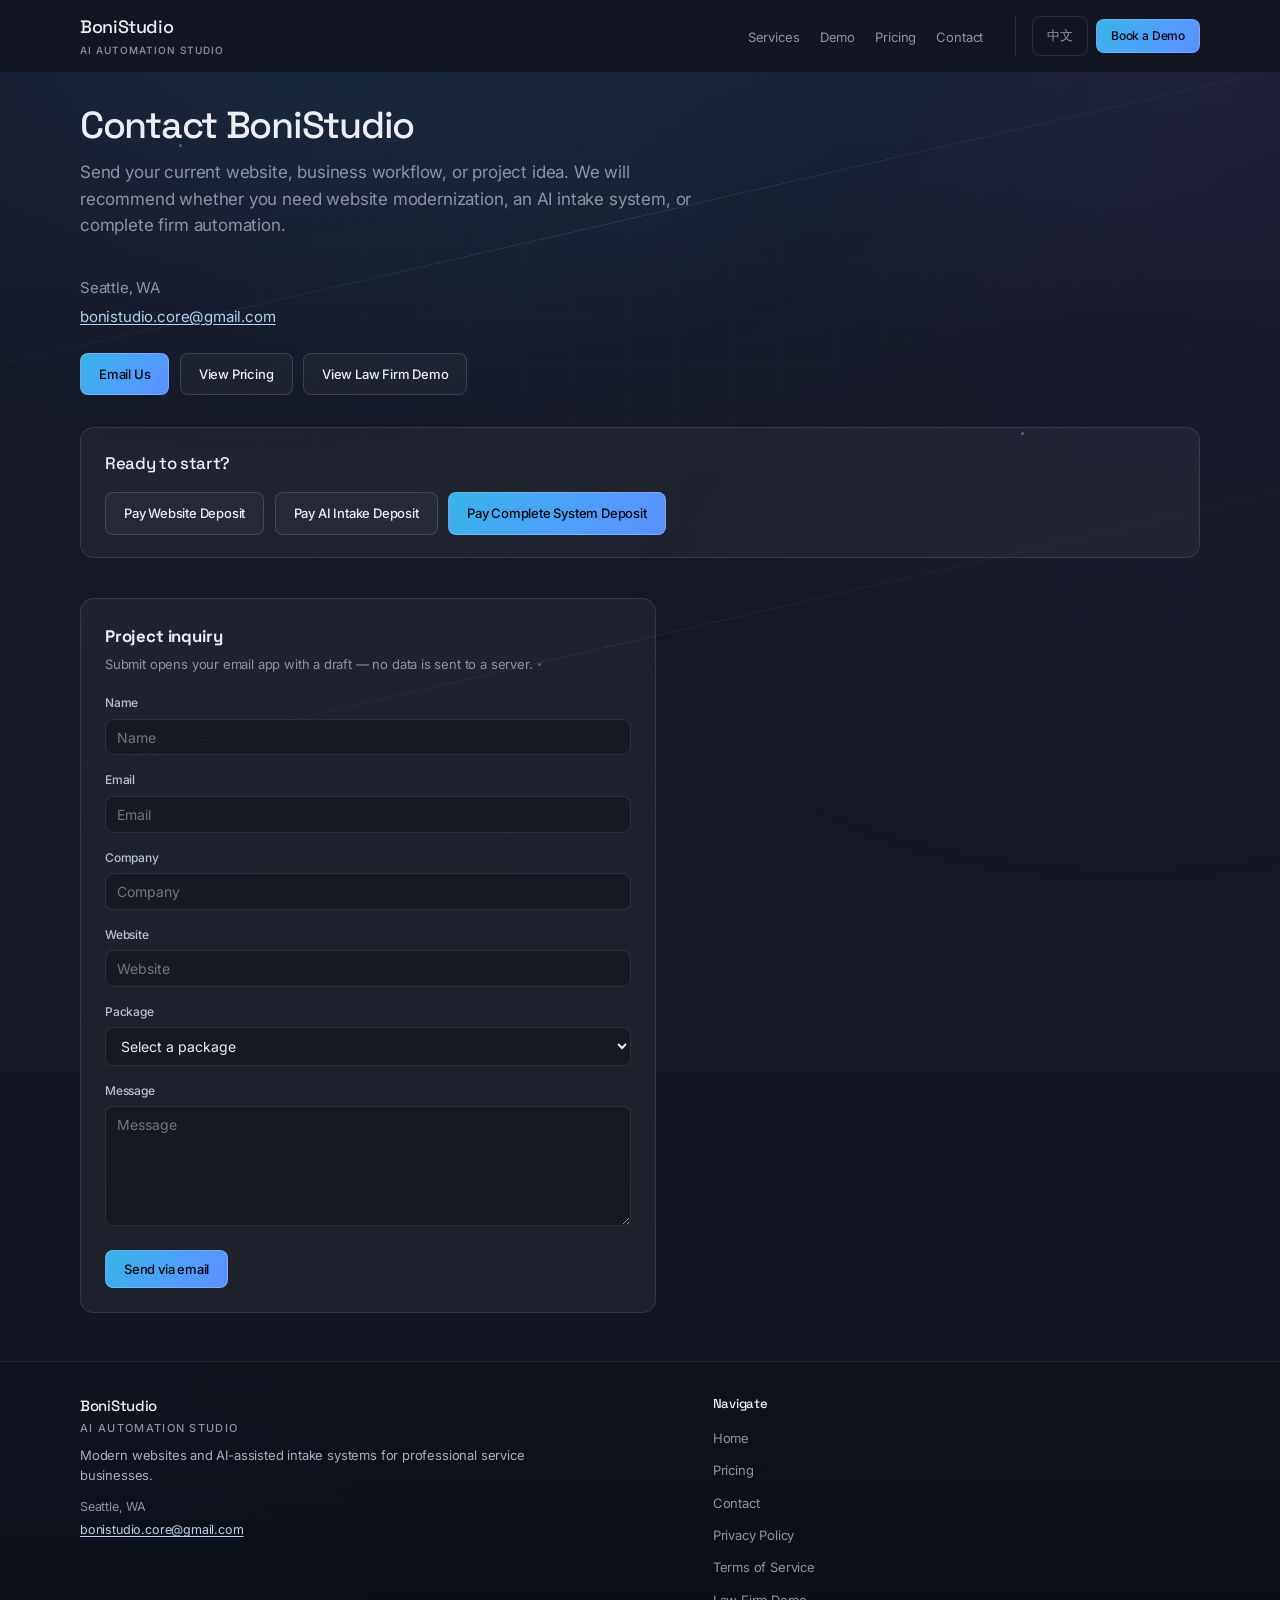
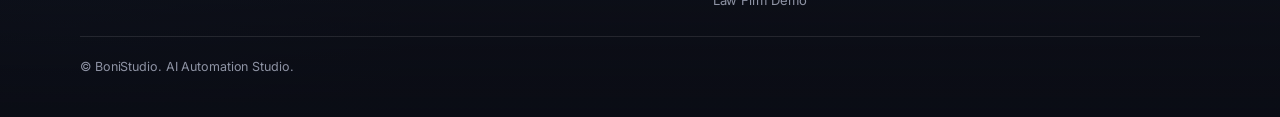
==== commit cdb7e9f2: "go" ====
--- a/contact.html
+++ b/contact.html
@@ -149,12 +149,12 @@
           <input id="cf-website" name="website" type="url" data-i18n-placeholder="contactPage.website" placeholder="Website" />
         </div>
         <div class="contact-form__row">
-          <label for="cf-type" data-i18n="contactPage.projectType">Project type</label>
-          <select id="cf-type" name="projectType">
-            <option value="" data-i18n="contactPage.typeHint">Select a project type</option>
+          <label for="cf-type" data-i18n="contactPage.package">Package</label>
+          <select id="cf-type" name="package">
+            <option value="" data-i18n="contactPage.typeHint">Select a package</option>
             <option value="Website Modernization" data-i18n="contactPage.opt.web">Website Modernization</option>
-            <option value="AI Intake Add-on" data-i18n="contactPage.opt.ai">AI Intake Add-on</option>
-            <option value="Complete Law Firm System" data-i18n="contactPage.opt.complete">Complete Law Firm System</option>
+            <option value="AI Intake System" data-i18n="contactPage.opt.ai">AI Intake System</option>
+            <option value="Complete Firm Automation" data-i18n="contactPage.opt.complete">Complete Firm Automation</option>
             <option value="Other" data-i18n="contactPage.opt.other">Other</option>
           </select>
         </div>
@@ -172,7 +172,7 @@
           <p class="footer__brand">BoniStudio</p>
           <p class="site-footer__tag" data-i18n="nav.tagline">AI Automation Studio</p>
           <p class="site-footer__tagline" data-i18n="footer.tagline">
-            Modern websites and AI-assisted workflow systems for professional service businesses.
+            Modern websites and AI-assisted intake systems for professional service businesses.
           </p>
           <p class="site-footer__meta" data-i18n="footer.location">Seattle, WA</p>
           <p class="site-footer__meta">
@@ -187,6 +187,7 @@
             <li><a href="contact.html" data-i18n="footer.linkContact">Contact</a></li>
             <li><a href="privacy.html" data-i18n="footer.linkPrivacy">Privacy Policy</a></li>
             <li><a href="terms.html" data-i18n="footer.linkTerms">Terms of Service</a></li>
+            <li><a href="demo/law-firm-intake.html" data-i18n="footer.linkDemo">Law Firm Demo</a></li>
           </ul>
         </div>
       </div>
--- a/styles.css
+++ b/styles.css
@@ -1625,6 +1625,13 @@
   justify-content: center;
 }
 
+.pricing-teaser__deposit {
+  margin: 0.35rem 0 0;
+  font-size: 0.8125rem;
+  color: var(--text-muted);
+  line-height: 1.45;
+}
+
 .contact-ready {
   margin: 2rem 0 2.5rem;
   padding: 1.35rem 1.5rem;
@@ -1681,7 +1688,7 @@
 }
 
 .pricing-page__note {
-  margin: 0 0 2rem;
+  margin: 0 0 1.25rem;
   padding: 1rem 1.15rem;
   border-radius: var(--radius);
   background: var(--glass);
@@ -1691,6 +1698,104 @@
   line-height: 1.55;
 }
 
+.pricing-flow {
+  margin: 0 0 2rem;
+  padding: 1.25rem 1.35rem;
+  border-radius: var(--radius);
+  background: var(--glass);
+  border: 1px solid var(--glass-border);
+}
+
+.pricing-flow__title {
+  font-family: var(--font-display);
+  font-size: 1.05rem;
+  font-weight: 500;
+  margin: 0 0 0.85rem;
+  letter-spacing: var(--tracking-tight);
+}
+
+.pricing-flow__steps {
+  margin: 0;
+  padding-left: 1.25rem;
+  font-size: 0.875rem;
+  color: rgba(200, 210, 230, 0.9);
+  line-height: 1.55;
+}
+
+.pricing-flow__steps li {
+  margin-bottom: 0.5rem;
+}
+
+.pricing-flow__steps li:last-child {
+  margin-bottom: 0;
+}
+
+.trust {
+  padding-top: 0;
+  padding-bottom: 1rem;
+}
+
+.trust .section__lead {
+  max-width: 40rem;
+}
+
+.trust__bullets {
+  list-style: none;
+  margin: 1rem 0 0;
+  padding: 0;
+  display: grid;
+  grid-template-columns: repeat(auto-fill, minmax(240px, 1fr));
+  gap: 0.65rem;
+}
+
+.trust__bullets li {
+  margin: 0;
+  padding: 0.75rem 0.85rem;
+  font-size: 0.84375rem;
+  line-height: 1.45;
+  color: rgba(200, 210, 230, 0.9);
+}
+
+.trust--compact {
+  margin: 0 0 2rem;
+  padding: 1.25rem 1.35rem;
+  border-radius: var(--radius);
+  background: var(--glass);
+  border: 1px solid var(--glass-border);
+}
+
+.trust--compact .trust__title {
+  font-family: var(--font-display);
+  font-size: 1.05rem;
+  font-weight: 500;
+  margin: 0 0 0.65rem;
+  letter-spacing: var(--tracking-tight);
+}
+
+.trust--compact .trust__lead {
+  margin: 0 0 0.85rem;
+  font-size: 0.875rem;
+  color: var(--text-muted);
+  line-height: 1.55;
+}
+
+.trust--compact .trust__bullets {
+  margin: 0;
+  padding: 0;
+  list-style: disc;
+  padding-left: 1.15rem;
+  display: block;
+}
+
+.trust--compact .trust__bullets li {
+  padding: 0;
+  margin-bottom: 0.35rem;
+  background: none;
+  border: none;
+  display: list-item;
+  color: rgba(200, 210, 230, 0.88);
+}
+
 .pricing-page__grid {
   display: grid;
   grid-template-columns: repeat(3, 1fr);
@@ -1730,6 +1835,21 @@
   font-size: 0.9375rem;
   color: rgba(130, 200, 245, 0.9);
   font-weight: 500;
+}
+
+.pricing-card__start {
+  margin: 0;
+  font-size: 1.0625rem;
+  font-weight: 500;
+  color: rgba(130, 200, 245, 0.92);
+  letter-spacing: var(--tracking-tight);
+}
+
+.pricing-card__deposit {
+  margin: 0.25rem 0 1rem;
+  font-size: 0.8125rem;
+  color: var(--text-muted);
+  line-height: 1.45;
 }
 
 .pricing-card__desc {
@@ -1758,6 +1878,15 @@
 
 .pricing-card__list li {
   margin-bottom: 0.35rem;
+}
+
+.pricing-card__includes--not {
+  margin-top: 0.85rem;
+  color: rgba(190, 155, 155, 0.75);
+}
+
+.pricing-card__list--not {
+  color: rgba(185, 195, 215, 0.62);
 }
 
 .pricing-card__cta {
@@ -1867,6 +1996,16 @@
   font-size: 0.875rem;
   line-height: 1.62;
   color: rgba(200, 210, 230, 0.88);
+}
+
+.legal-card--emphasis {
+  border-color: rgba(120, 175, 235, 0.35);
+  background: rgba(18, 22, 34, 0.65);
+}
+
+.legal-card--emphasis p {
+  font-size: 0.875rem;
+  color: rgba(210, 220, 240, 0.95);
 }
 
 .legal-updated {
@@ -2012,6 +2151,22 @@
   .mockup {
     box-shadow: 0 12px 28px rgba(0, 0, 0, 0.28);
   }
+
+  .btn:not(.btn--sm),
+  .pricing-card__cta,
+  .pricing-teaser__pay,
+  .contact-ready__actions .btn,
+  .contact-page__actions .btn {
+    min-height: 44px;
+    align-items: center;
+    display: inline-flex;
+    justify-content: center;
+  }
+
+  .lang-toggle {
+    min-height: 44px;
+    padding-inline: 1rem;
+  }
 }
 
 @media (max-width: 380px) {
